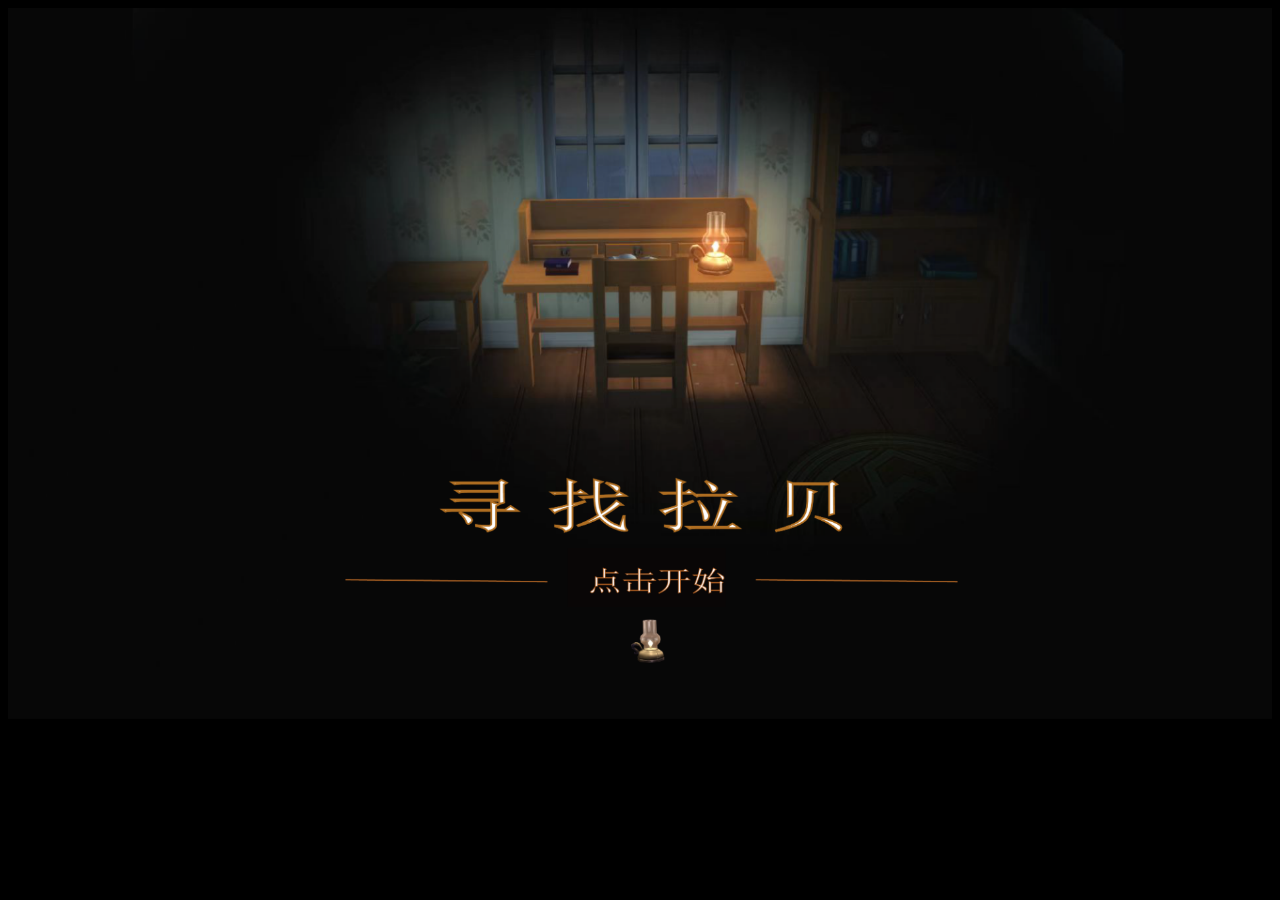
==== index.html @ 680604d0 "all" ====
<!DOCTYPE html>
<html lang="zh">

<head>
    <meta http-equiv="pragma" content="no-cache">
    <meta http-equiv="Cache-Control" content="no-cache, must-revalidate">
    <meta http-equiv="expires" content="0">
    <meta name="viewport" content="width=device-width, initial-scale=1.0, maximum-scale=1.0, user-scalable=0, shrink-to-fit=no, user-scalable=no">
    <meta name="referrer" content="no-referrer" />
    <meta charset="utf-8"/>
    <!--meta http-equiv="x-dns-prefetch-control" content="on"  百叶窗进入-->
    <style type="text/css">
        div#div1{
            position:fixed;
            top:0;
            left:0;
            bottom:0;
            right:0;
            z-index:-1;
        }
        div#div1 > img {
            height:100%;
            width:100%;
            border:0;
        }
        
        
        
    </style>
    <link href="index.css" rel="stylesheet" type="text/css" />
    <script src="./js/easeljs-0.8.1.min.js"></script>
    <script src="./js/preloadjs-0.6.2.min.js"></script>
    <script src="./js/tweenjs-0.6.1.min.js"></script>
    <script src="./js/jquery.js"></script>
</head>

<body id = "main">
    <canvas id = wrapper>
        您的浏览器暂不支持！
    </canvas>

    <audio name = "musicplayer" id = "myaudio" autoplay="autoplay" loop="loop" src="" volume=0.15>
        你的浏览器版本太低， 无法播放音乐
    </audio>
    <audio name = "musicplayer" id = "effect" autoplay="autoplay">
        你的浏览器版本太低， 无法播放音乐
    </audio>
    <script src="init.js"></script>
    <script>

        
    </script>

</body>

</html>
---- index.css ----
canvas {
    width: 100%;
    height: 100%;
}

body {
    background-color: black;

}
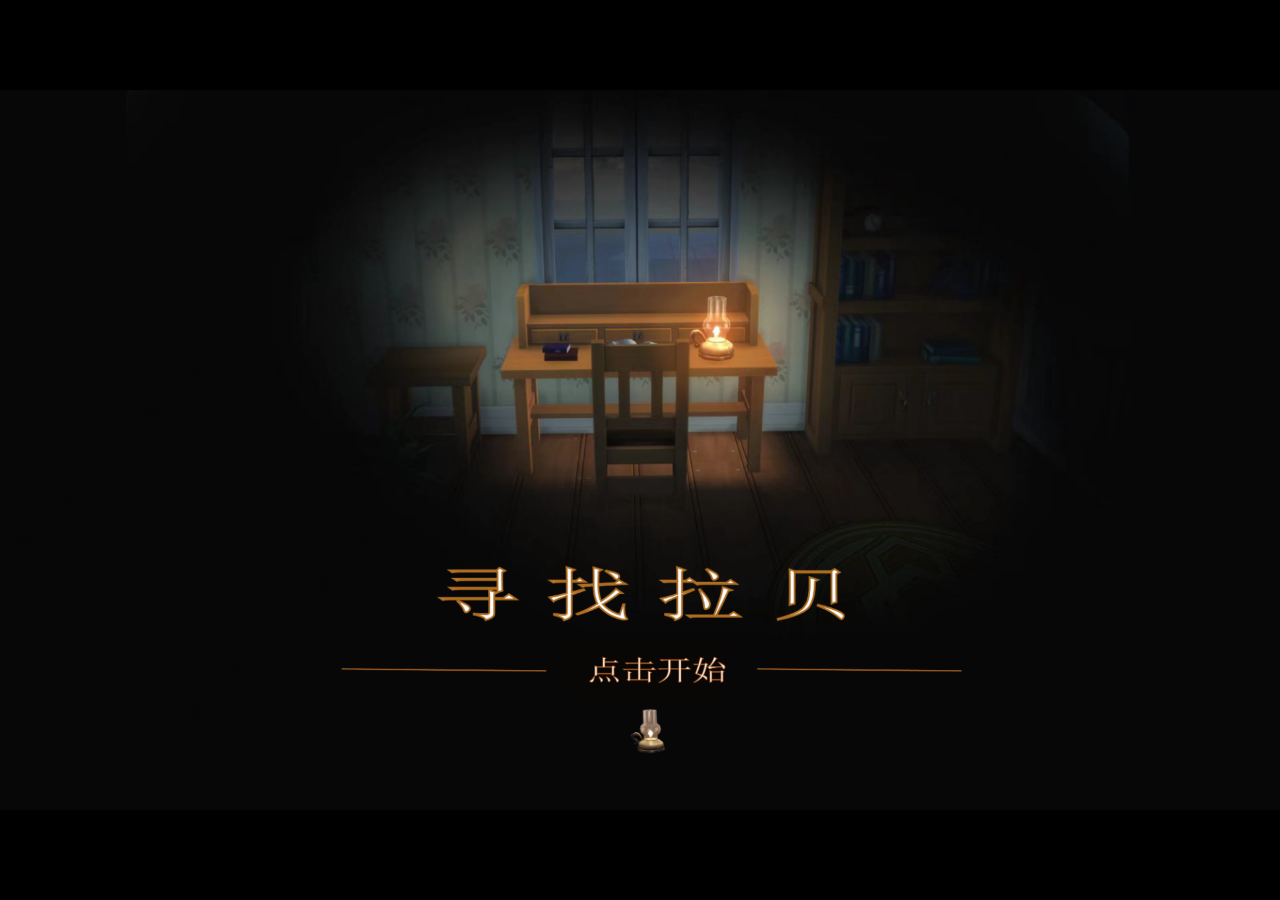
==== commit c85b083b: "Minor tweaks + Create TODO.md" ====
--- a/index.html
+++ b/index.html
@@ -5,27 +5,26 @@
     <meta http-equiv="pragma" content="no-cache">
     <meta http-equiv="Cache-Control" content="no-cache, must-revalidate">
     <meta http-equiv="expires" content="0">
-    <meta name="viewport" content="width=device-width, initial-scale=1.0, maximum-scale=1.0, user-scalable=0, shrink-to-fit=no, user-scalable=no">
+    <meta name="viewport"
+        content="width=device-width, initial-scale=1.0, maximum-scale=1.0, user-scalable=0, shrink-to-fit=no, user-scalable=no">
     <meta name="referrer" content="no-referrer" />
-    <meta charset="utf-8"/>
+    <meta charset="utf-8" />
     <!--meta http-equiv="x-dns-prefetch-control" content="on"  百叶窗进入-->
     <style type="text/css">
-        div#div1{
-            position:fixed;
-            top:0;
-            left:0;
-            bottom:0;
-            right:0;
-            z-index:-1;
+        div#div1 {
+            position: fixed;
+            top: 0;
+            left: 0;
+            bottom: 0;
+            right: 0;
+            z-index: -1;
         }
-        div#div1 > img {
-            height:100%;
-            width:100%;
-            border:0;
+
+        div#div1>img {
+            height: 100%;
+            width: 100%;
+            border: 0;
         }
-        
-        
-        
     </style>
     <link href="index.css" rel="stylesheet" type="text/css" />
     <script src="./js/easeljs-0.8.1.min.js"></script>
@@ -34,23 +33,21 @@
     <script src="./js/jquery.js"></script>
 </head>
 
-<body id = "main">
-    <canvas id = wrapper>
-        您的浏览器暂不支持！
-    </canvas>
+<body id="main">
+    <div class="canvas-container">
+        <canvas id="wrapper">
+            您的浏览器暂不支持！
+        </canvas>
+    </div>
 
-    <audio name = "musicplayer" id = "myaudio" autoplay="autoplay" loop="loop" src="" volume=0.15>
+    <audio name="musicplayer" id="myaudio" autoplay="autoplay" loop="loop" src="" volume=0.15>
         你的浏览器版本太低， 无法播放音乐
     </audio>
-    <audio name = "musicplayer" id = "effect" autoplay="autoplay">
+    <audio name="musicplayer" id="effect" autoplay="autoplay">
         你的浏览器版本太低， 无法播放音乐
     </audio>
+    <script src="common.js"></script>
     <script src="init.js"></script>
-    <script>
-
-        
-    </script>
-
 </body>
 
 </html>--- a/index.css
+++ b/index.css
@@ -1,9 +1,18 @@
-canvas {
-    width: 100%;
-    height: 100%;
+body {
+    background-color: black;
 }
 
+html,
 body {
-    background-color: black;
+    margin: 0;
+    height: 100%;
+    overflow: hidden
+}
 
-}
+.canvas-container {
+    display: flex;
+    justify-content: center;
+    align-items: center;
+    height: 100vh;
+    width: 100vw;
+}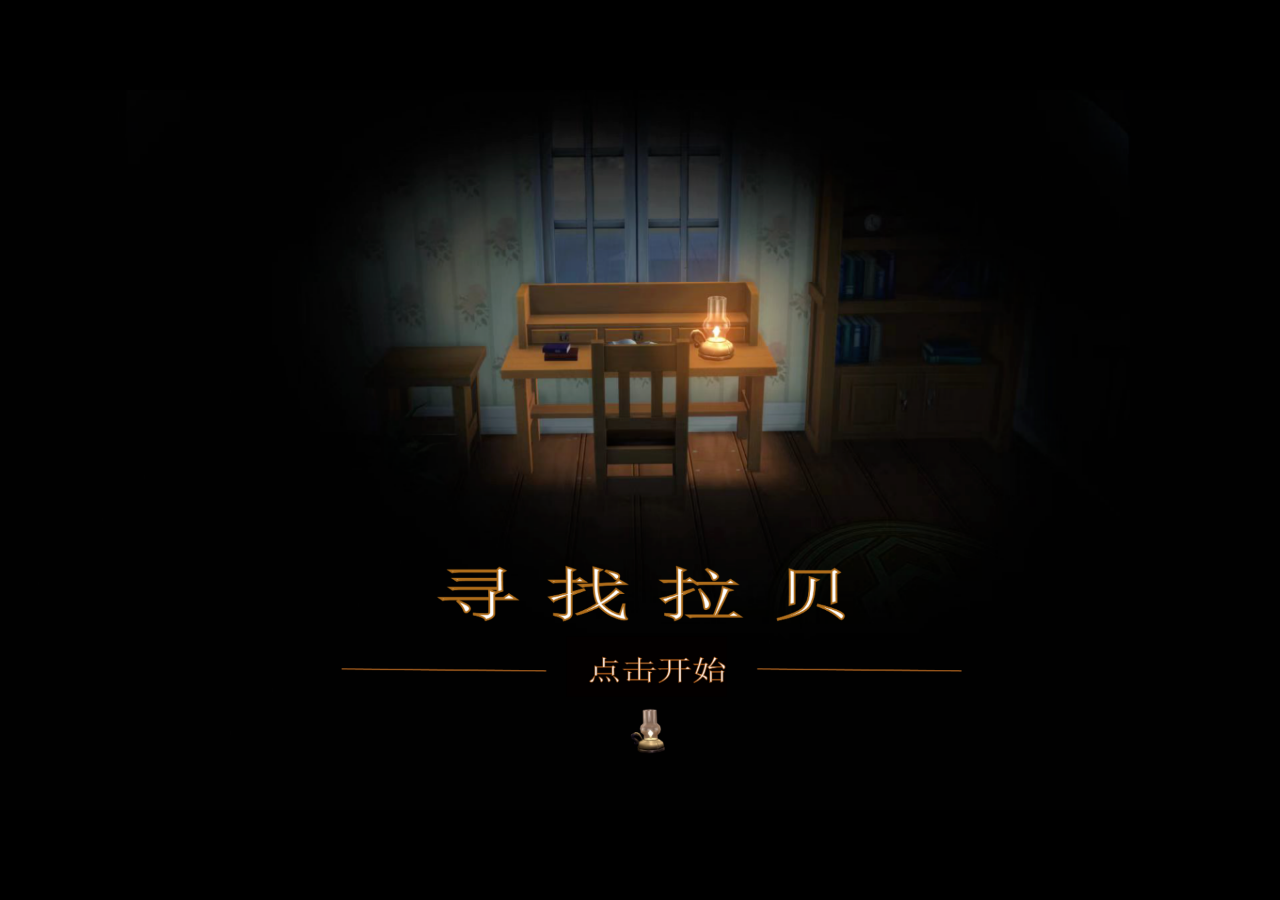
==== commit 7f8a2fcc: "Refactor out hint system" ====
--- a/index.html
+++ b/index.html
@@ -50,4 +50,4 @@
     <script src="init.js"></script>
 </body>
 
-</html>+</html>
